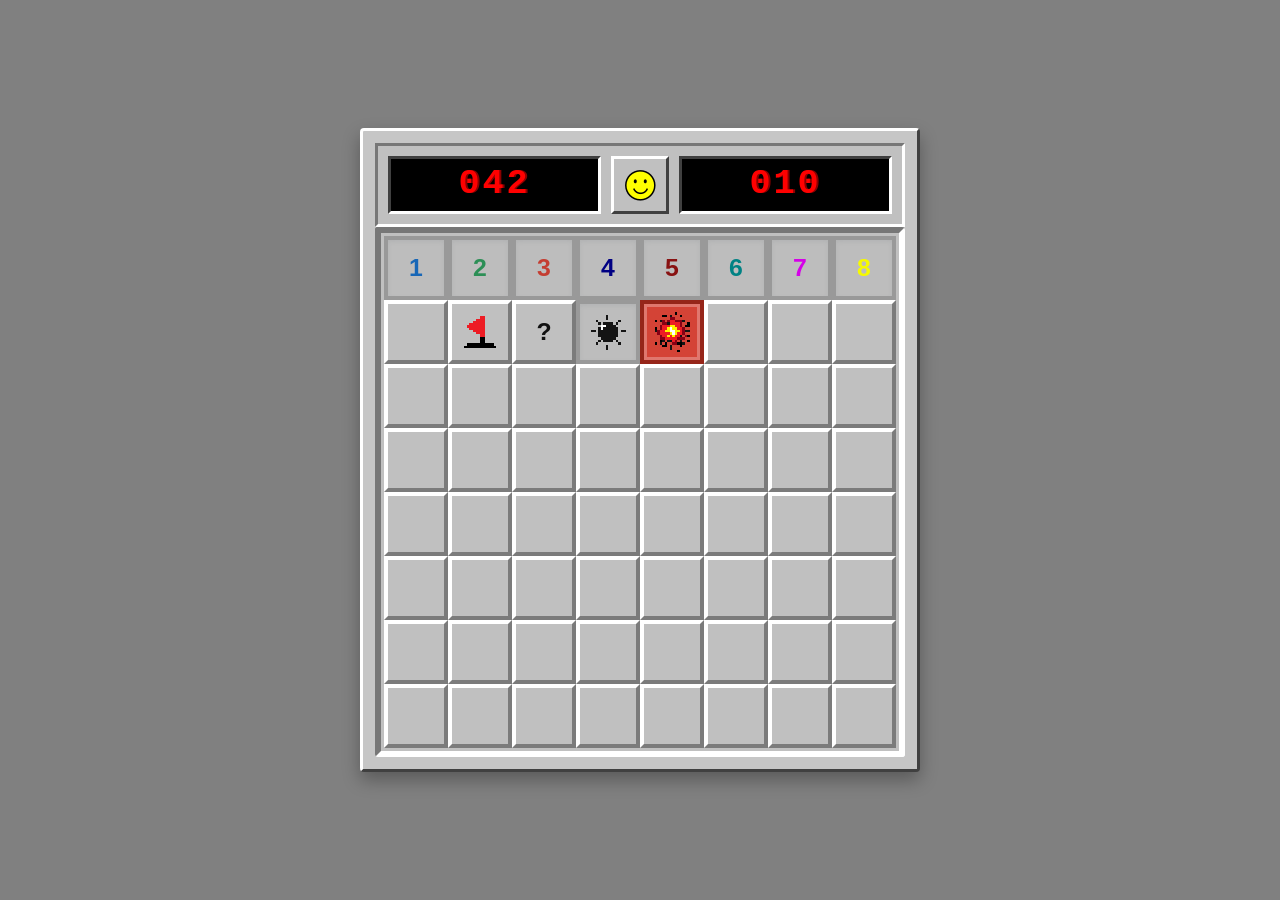
==== DubinaPetro/index.html @ e02d5e2e "add-layout" ====
<!DOCTYPE html>
<html lang="uk">
<head>
  <meta charset="UTF-8">
  <meta name="viewport" content="width=device-width, initial-scale=1.0">
  <title>Minesweeper </title>
  <link rel="stylesheet" href="styles.css">
</head>
<body>
  <main class="game-shell" >
    <section class="game-card">
      <header class="game-header">
        <!-- таймер та кнопка нової гри -->
        <div class="status-panel" aria-label="Таймер">
          <span class="status-label">Час</span>
          <span class="status-value">042</span> 
        </div>

        <button class="start-button" type="button" >
          <img class="face" src="assets/verity.png" alt="">
        </button>

        <!-- міни  -->
        <div class="status-panel" >
          <span class="status-label">Міни</span>
          <span class="status-value">010</span>
        </div>
      </header>

      <h1 id="game-title" class="game-title">Сапер</h1>

      <div class="board">
        <!-- числові клітинки -->
        <button class="cell cell--open cell--one">1</button>
        <button class="cell cell--open cell--two">2</button>
        <button class="cell cell--open cell--three">3</button>
        <button class="cell cell--open cell--four">4</button>
        <button class="cell cell--open cell--five">5</button>
        <button class="cell cell--open cell--six">6</button>
        <button class="cell cell--open cell--seven">7</button>
        <button class="cell cell--open cell--eight">8</button>

        <!-- стани клітинок -->
        <button class="cell cell--closed"></button>
        <button class="cell cell--flag"></button>
        <button class="cell cell--question">?</button>
        <button class="cell cell--open cell--mine"></button>
        <button class="cell cell--mine cell--exploded"></button>
        <button class="cell cell--closed"></button>
        <button class="cell cell--closed"></button>
        <button class="cell cell--closed"></button>

        <!-- закрите поле до початку гри. 6 рядів по 8 клітинок -->
        <button class="cell cell--closed"></button>
        <button class="cell cell--closed"></button>
        <button class="cell cell--closed"></button>
        <button class="cell cell--closed"></button>
        <button class="cell cell--closed"></button>
        <button class="cell cell--closed"></button>
        <button class="cell cell--closed"></button>
        <button class="cell cell--closed"></button>

        <button class="cell cell--closed"></button>
        <button class="cell cell--closed"></button>
        <button class="cell cell--closed"></button>
        <button class="cell cell--closed"></button>
        <button class="cell cell--closed"></button>
        <button class="cell cell--closed"></button>
        <button class="cell cell--closed"></button>
        <button class="cell cell--closed"></button>

        <button class="cell cell--closed"></button>
        <button class="cell cell--closed"></button>
        <button class="cell cell--closed"></button>
        <button class="cell cell--closed"></button>
        <button class="cell cell--closed"></button>
        <button class="cell cell--closed"></button>
        <button class="cell cell--closed"></button>
        <button class="cell cell--closed"></button>

        <button class="cell cell--closed"></button>
        <button class="cell cell--closed"></button>
        <button class="cell cell--closed"></button>
        <button class="cell cell--closed"></button>
        <button class="cell cell--closed"></button>
        <button class="cell cell--closed"></button>
        <button class="cell cell--closed"></button>
        <button class="cell cell--closed"></button>

        <button class="cell cell--closed"></button>
        <button class="cell cell--closed"></button>
        <button class="cell cell--closed"></button>
        <button class="cell cell--closed"></button>
        <button class="cell cell--closed"></button>
        <button class="cell cell--closed"></button>
        <button class="cell cell--closed"></button>
        <button class="cell cell--closed"></button>

        <button class="cell cell--closed"></button>
        <button class="cell cell--closed"></button>
        <button class="cell cell--closed"></button>
        <button class="cell cell--closed"></button>
        <button class="cell cell--closed"></button>
        <button class="cell cell--closed"></button>
        <button class="cell cell--closed"></button>
        <button class="cell cell--closed"></button>
        
      </div>
    </section>
  </main>
</body>
</html>
---- DubinaPetro/styles.css ----
:root {
  /* = кольори  інтерфейсу = */
  --panel: #c6c6c6;
  --ink: #111111;
  --muted: #555555;
  --closed: #c0c0c0;
  --open: #bdbdbd;
  --open-border: #999999;
  --danger: #d44336;
  --danger-dark: #962519;
  --shadow: 0 8px 18px rgba(0, 0, 0, 0.3);
}

* {
  /* розміри містять рамки та відступи */
  box-sizing: border-box;
}

body {
  /* фон навколо панелі */
  margin: 0;
  min-height: 100vh;
  font-family: Arial, Helvetica, sans-serif;
  color: var(--ink);
  background: #808080;
}

button {
  font: inherit;
}

.game-shell {
  /* центрування */
  min-height: 100vh;
  display: grid;
  place-items: center;
  padding: 16px;
}

.game-card {
  /* зовнішній корпус */
  width: min(100%, 560px);
  padding: 12px;
  border: 3px solid;
  border-color: #ffffff #404040 #404040 #ffffff;
  border-radius: 4px;
  background: var(--panel);
  box-shadow: var(--shadow);
}

.game-header {
  /* панель сапера */
  display: grid;
  grid-template-columns: 1fr auto 1fr;
  gap: 10px;
  padding: 10px;
  border: 3px solid;
  border-color: #777777 #ffffff #ffffff #777777;
  background: #c0c0c0;
  align-items: center;
}

.status-panel,
.start-button {
  min-height: 58px;
  border-radius: 0;
}

.status-panel {
  /* чорне табло з червоними цифрами */
  display: grid;
  place-items: center;
  padding: 4px 7px;
  border: 3px solid;
  border-color: #404040 #ffffff #ffffff #404040;
  background: #000000;
}

.status-label {
  position: absolute;
  width: 1px;
  height: 1px;
  overflow: hidden;
  clip: rect(0 0 0 0);
}

.status-value {
  margin: 0;
  font-family: "Courier New", Courier, monospace;
  font-size: clamp(1.55rem, 6vw, 2.2rem);
  font-weight: 700;
  line-height: 1;
  letter-spacing: 0.08em;
  color: #ff0000;
  text-shadow: 2px 0 #8b0000;
}

.start-button {
  /* центральна кнопка */
  display: grid;
  place-items: center;
  width: 58px;
  min-width: 58px;
  padding: 0;
  border: 3px solid;
  border-color: #ffffff #404040 #404040 #ffffff;
  background: #c0c0c0;
  cursor: pointer;
}

.start-button:hover {
  background: #d0d0d0;
}

.start-button:active {
  border-color: #404040 #ffffff #ffffff #404040;
}

.face {
  width: 32px;
  height: 32px;
  display: block;
  object-fit: contain;
}

.game-title {
  position: absolute;
  width: 1px;
  height: 1px;
  overflow: hidden;
  clip: rect(0 0 0 0);
}

.board {
  /* поле з рамкою */
  display: grid;
  grid-template-columns: repeat(8, minmax(28px, 1fr));
  gap: 0;
  row-gap: 0;
  column-gap: 0;
  width: 100%;
  padding: 3px;
  border: 6px solid;
  border-color: #777777 #ffffff #ffffff #777777;
  border-radius: 3px;
  background: #c0c0c0;
}

.cell {
  /* = кнопка = */
  position: relative;
  display: grid;
  place-items: center;
  aspect-ratio: 1;
  min-width: 0;
  border: 4px solid;
  border-color: #ffffff #7b7b7b #7b7b7b #ffffff;
  border-radius: 0;
  font-size: clamp(1rem, 5vw, 1.55rem);
  font-weight: 800;
  line-height: 1;
  cursor: pointer;
  user-select: none;
}

.cell:focus-visible {
  outline: 3px solid rgba(19, 125, 111, 0.35);
  outline-offset: 2px;
}

.cell--closed,
.cell--flag,
.cell--question {
  /* закрита клітинка */
  background: var(--closed);
  box-shadow: none;
}

.cell--closed:hover,
.cell--flag:hover,
.cell--question:hover {
  filter: brightness(1.05);
}

.cell--open {
  /* відкрита клітинка*/
  color: var(--muted);
  background: var(--open);
  border: 4px solid var(--open-border);
  box-shadow: inset 0 2px 4px rgba(52, 68, 76, 0.08);
  cursor: default;
}

.cell--one {
  color: #1867b7;
}

.cell--two {
  color: #2c8f56;
}

.cell--three {
  color: #c43d31;
}

.cell--four {
  color: #000083;
}

.cell--five {
  color: #881212;
}

.cell--six {
  color: #008284;
}

.cell--seven {
  color: #d501e8;
}

.cell--eight {
  color: #f6fa00;
}

.cell--flag::before {
  /*прапор*/
  content: "";
  position: absolute;
  inset: 17%;
  background: url("assets/flag.png") center / contain no-repeat;
  image-rendering: pixelated;
}

.cell--question {
  color: #111111;
  content: "";
}

.cell--mine::before {
  content: "";
  position: absolute;
  inset: 14%;
  background: url("assets/mine.png") center / contain no-repeat;
  image-rendering: pixelated;
}

.cell--exploded {
  /* міна після натискання */
  background: var(--danger);
  border-color: var(--danger-dark);
  box-shadow: inset 0 0 0 3px rgba(255, 255, 255, 0.28);
}

.cell--exploded::before {
  background-image: url("assets/mine-hit.png");
}

@media (max-width: 480px) {
  .game-shell {
    padding: 14px;
  }

  .game-header {
    grid-template-columns: 1fr auto 1fr;
  }

  .start-button {
    grid-column: auto;
    grid-row: auto;
    width: 52px;
    min-width: 52px;
  }

  .board {
    grid-template-columns: repeat(8, minmax(26px, 1fr));
  }
}
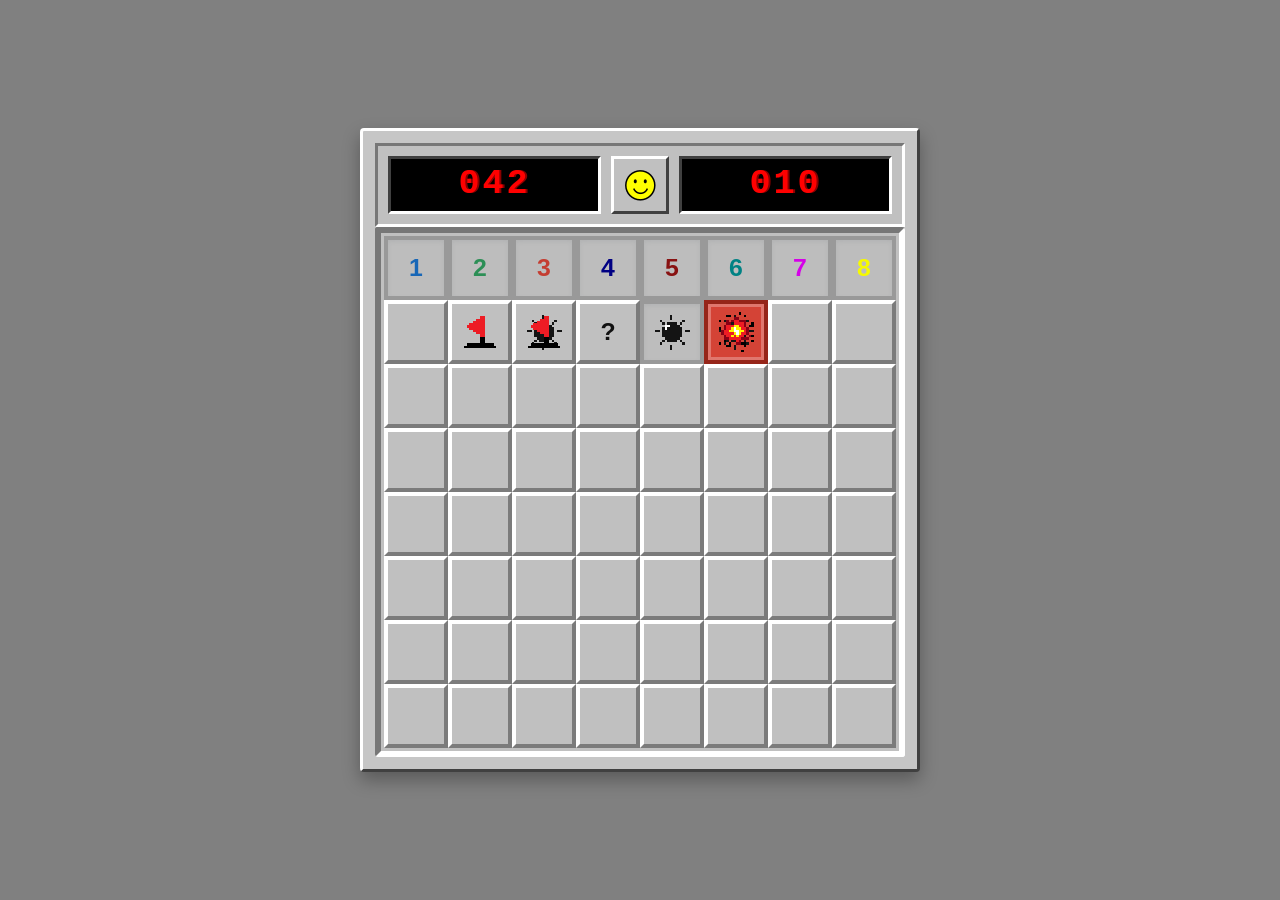
==== commit be4abb66: "Address coderabbit review comments accessible names button types accessible names Added flagged-mine" ====
--- a/DubinaPetro/index.html
+++ b/DubinaPetro/index.html
@@ -16,7 +16,7 @@
           <span class="status-value">042</span> 
         </div>
 
-        <button class="start-button" type="button" >
+        <button class="start-button" type="button" aria-label="Нова гра" >
           <img class="face" src="assets/verity.png" alt="">
         </button>
 
@@ -31,79 +31,79 @@
 
       <div class="board">
         <!-- числові клітинки -->
-        <button class="cell cell--open cell--one">1</button>
-        <button class="cell cell--open cell--two">2</button>
-        <button class="cell cell--open cell--three">3</button>
-        <button class="cell cell--open cell--four">4</button>
-        <button class="cell cell--open cell--five">5</button>
-        <button class="cell cell--open cell--six">6</button>
-        <button class="cell cell--open cell--seven">7</button>
-        <button class="cell cell--open cell--eight">8</button>
+        <button class="cell cell--open cell--one" type="button">1</button>
+        <button class="cell cell--open cell--two" type="button">2</button>
+        <button class="cell cell--open cell--three" type="button">3</button>
+        <button class="cell cell--open cell--four" type="button">4</button>
+        <button class="cell cell--open cell--five" type="button">5</button>
+        <button class="cell cell--open cell--six" type="button">6</button>
+        <button class="cell cell--open cell--seven" type="button">7</button>
+        <button class="cell cell--open cell--eight" type="button">8</button>
 
         <!-- стани клітинок -->
-        <button class="cell cell--closed"></button>
-        <button class="cell cell--flag"></button>
-        <button class="cell cell--question">?</button>
-        <button class="cell cell--open cell--mine"></button>
-        <button class="cell cell--mine cell--exploded"></button>
-        <button class="cell cell--closed"></button>
-        <button class="cell cell--closed"></button>
-        <button class="cell cell--closed"></button>
+        <button class="cell cell--closed" type="button" aria-label="Закрита клітинка"></button>
+        <button class="cell cell--flag" type="button" aria-label="Позначена клітинка"></button>
+        <button class="cell cell--flag cell--mine" type="button" aria-label="Позначена клітинка з міною"></button>
+        <button class="cell cell--question" type="button">?</button>
+        <button class="cell cell--open cell--mine" type="button" aria-label="Відкрита клітинка з міною"></button>
+        <button class="cell cell--mine cell--exploded" type="button" aria-label="Міна вибухнула"></button>
+        <button class="cell cell--closed" type="button" aria-label="Закрита клітинка"></button>
+        <button class="cell cell--closed" type="button" aria-label="Закрита клітинка"></button>
 
         <!-- закрите поле до початку гри. 6 рядів по 8 клітинок -->
-        <button class="cell cell--closed"></button>
-        <button class="cell cell--closed"></button>
-        <button class="cell cell--closed"></button>
-        <button class="cell cell--closed"></button>
-        <button class="cell cell--closed"></button>
-        <button class="cell cell--closed"></button>
-        <button class="cell cell--closed"></button>
-        <button class="cell cell--closed"></button>
+        <button class="cell cell--closed" type="button" aria-label="Закрита клітинка"></button>
+        <button class="cell cell--closed" type="button" aria-label="Закрита клітинка"></button>
+        <button class="cell cell--closed" type="button" aria-label="Закрита клітинка"></button>
+        <button class="cell cell--closed" type="button" aria-label="Закрита клітинка"></button>
+        <button class="cell cell--closed" type="button" aria-label="Закрита клітинка"></button>
+        <button class="cell cell--closed" type="button" aria-label="Закрита клітинка"></button>
+        <button class="cell cell--closed" type="button" aria-label="Закрита клітинка"></button>
+        <button class="cell cell--closed" type="button" aria-label="Закрита клітинка"></button>
 
-        <button class="cell cell--closed"></button>
-        <button class="cell cell--closed"></button>
-        <button class="cell cell--closed"></button>
-        <button class="cell cell--closed"></button>
-        <button class="cell cell--closed"></button>
-        <button class="cell cell--closed"></button>
-        <button class="cell cell--closed"></button>
-        <button class="cell cell--closed"></button>
+        <button class="cell cell--closed" type="button" aria-label="Закрита клітинка"></button>
+        <button class="cell cell--closed" type="button" aria-label="Закрита клітинка"></button>
+        <button class="cell cell--closed" type="button" aria-label="Закрита клітинка"></button>
+        <button class="cell cell--closed" type="button" aria-label="Закрита клітинка"></button>
+        <button class="cell cell--closed" type="button" aria-label="Закрита клітинка"></button>
+        <button class="cell cell--closed" type="button" aria-label="Закрита клітинка"></button>
+        <button class="cell cell--closed" type="button" aria-label="Закрита клітинка"></button>
+        <button class="cell cell--closed" type="button" aria-label="Закрита клітинка"></button>
 
-        <button class="cell cell--closed"></button>
-        <button class="cell cell--closed"></button>
-        <button class="cell cell--closed"></button>
-        <button class="cell cell--closed"></button>
-        <button class="cell cell--closed"></button>
-        <button class="cell cell--closed"></button>
-        <button class="cell cell--closed"></button>
-        <button class="cell cell--closed"></button>
+        <button class="cell cell--closed" type="button" aria-label="Закрита клітинка"></button>
+        <button class="cell cell--closed" type="button" aria-label="Закрита клітинка"></button>
+        <button class="cell cell--closed" type="button" aria-label="Закрита клітинка"></button>
+        <button class="cell cell--closed" type="button" aria-label="Закрита клітинка"></button>
+        <button class="cell cell--closed" type="button" aria-label="Закрита клітинка"></button>
+        <button class="cell cell--closed" type="button" aria-label="Закрита клітинка"></button>
+        <button class="cell cell--closed" type="button" aria-label="Закрита клітинка"></button>
+        <button class="cell cell--closed" type="button" aria-label="Закрита клітинка"></button>
 
-        <button class="cell cell--closed"></button>
-        <button class="cell cell--closed"></button>
-        <button class="cell cell--closed"></button>
-        <button class="cell cell--closed"></button>
-        <button class="cell cell--closed"></button>
-        <button class="cell cell--closed"></button>
-        <button class="cell cell--closed"></button>
-        <button class="cell cell--closed"></button>
+        <button class="cell cell--closed" type="button" aria-label="Закрита клітинка"></button>
+        <button class="cell cell--closed" type="button" aria-label="Закрита клітинка"></button>
+        <button class="cell cell--closed" type="button" aria-label="Закрита клітинка"></button>
+        <button class="cell cell--closed" type="button" aria-label="Закрита клітинка"></button>
+        <button class="cell cell--closed" type="button" aria-label="Закрита клітинка"></button>
+        <button class="cell cell--closed" type="button" aria-label="Закрита клітинка"></button>
+        <button class="cell cell--closed" type="button" aria-label="Закрита клітинка"></button>
+        <button class="cell cell--closed" type="button" aria-label="Закрита клітинка"></button>
 
-        <button class="cell cell--closed"></button>
-        <button class="cell cell--closed"></button>
-        <button class="cell cell--closed"></button>
-        <button class="cell cell--closed"></button>
-        <button class="cell cell--closed"></button>
-        <button class="cell cell--closed"></button>
-        <button class="cell cell--closed"></button>
-        <button class="cell cell--closed"></button>
+        <button class="cell cell--closed" type="button" aria-label="Закрита клітинка"></button>
+        <button class="cell cell--closed" type="button" aria-label="Закрита клітинка"></button>
+        <button class="cell cell--closed" type="button" aria-label="Закрита клітинка"></button>
+        <button class="cell cell--closed" type="button" aria-label="Закрита клітинка"></button>
+        <button class="cell cell--closed" type="button" aria-label="Закрита клітинка"></button>
+        <button class="cell cell--closed" type="button" aria-label="Закрита клітинка"></button>
+        <button class="cell cell--closed" type="button" aria-label="Закрита клітинка"></button>
+        <button class="cell cell--closed" type="button" aria-label="Закрита клітинка"></button>
 
-        <button class="cell cell--closed"></button>
-        <button class="cell cell--closed"></button>
-        <button class="cell cell--closed"></button>
-        <button class="cell cell--closed"></button>
-        <button class="cell cell--closed"></button>
-        <button class="cell cell--closed"></button>
-        <button class="cell cell--closed"></button>
-        <button class="cell cell--closed"></button>
+        <button class="cell cell--closed" type="button" aria-label="Закрита клітинка"></button>
+        <button class="cell cell--closed" type="button" aria-label="Закрита клітинка"></button>
+        <button class="cell cell--closed" type="button" aria-label="Закрита клітинка"></button>
+        <button class="cell cell--closed" type="button" aria-label="Закрита клітинка"></button>
+        <button class="cell cell--closed" type="button" aria-label="Закрита клітинка"></button>
+        <button class="cell cell--closed" type="button" aria-label="Закрита клітинка"></button>
+        <button class="cell cell--closed" type="button" aria-label="Закрита клітинка"></button>
+        <button class="cell cell--closed" type="button" aria-label="Закрита клітинка"></button>
         
       </div>
     </section>
--- a/DubinaPetro/styles.css
+++ b/DubinaPetro/styles.css
@@ -1,5 +1,5 @@
 :root {
-  /* = кольори  інтерфейсу = */
+  /*кольори  інтерфейсу */
   --panel: #c6c6c6;
   --ink: #111111;
   --muted: #555555;
@@ -9,6 +9,9 @@
   --danger: #d44336;
   --danger-dark: #962519;
   --shadow: 0 8px 18px rgba(0, 0, 0, 0.3);
+  --board-columns: 8;
+  --cell-min: 28px;
+  --cell-min-mobile: 26px;
 }
 
 * {
@@ -67,7 +70,7 @@
 }
 
 .status-panel {
-  /* чорне табло з червоними цифрами */
+  /* чорне табло з цифрами */
   display: grid;
   place-items: center;
   padding: 4px 7px;
@@ -134,7 +137,7 @@
 .board {
   /* поле з рамкою */
   display: grid;
-  grid-template-columns: repeat(8, minmax(28px, 1fr));
+  grid-template-columns: repeat(var(--board-columns), minmax(var(--cell-min), 1fr));
   gap: 0;
   row-gap: 0;
   column-gap: 0;
@@ -232,6 +235,19 @@
   image-rendering: pixelated;
 }
 
+.cell--flag.cell--mine::before {
+  inset: 14%;
+  background-image: url("assets/mine.png");
+}
+
+.cell--flag.cell--mine::after {
+  content: "";
+  position: absolute;
+  inset: 17%;
+  background: url("assets/flag.png") center / contain no-repeat;
+  image-rendering: pixelated;
+}
+
 .cell--question {
   color: #111111;
   content: "";
@@ -273,6 +289,6 @@
   }
 
   .board {
-    grid-template-columns: repeat(8, minmax(26px, 1fr));
-  }
-}
+    grid-template-columns: repeat(var(--board-columns), minmax(var(--cell-min-mobile), 1fr));
+  }
+}
